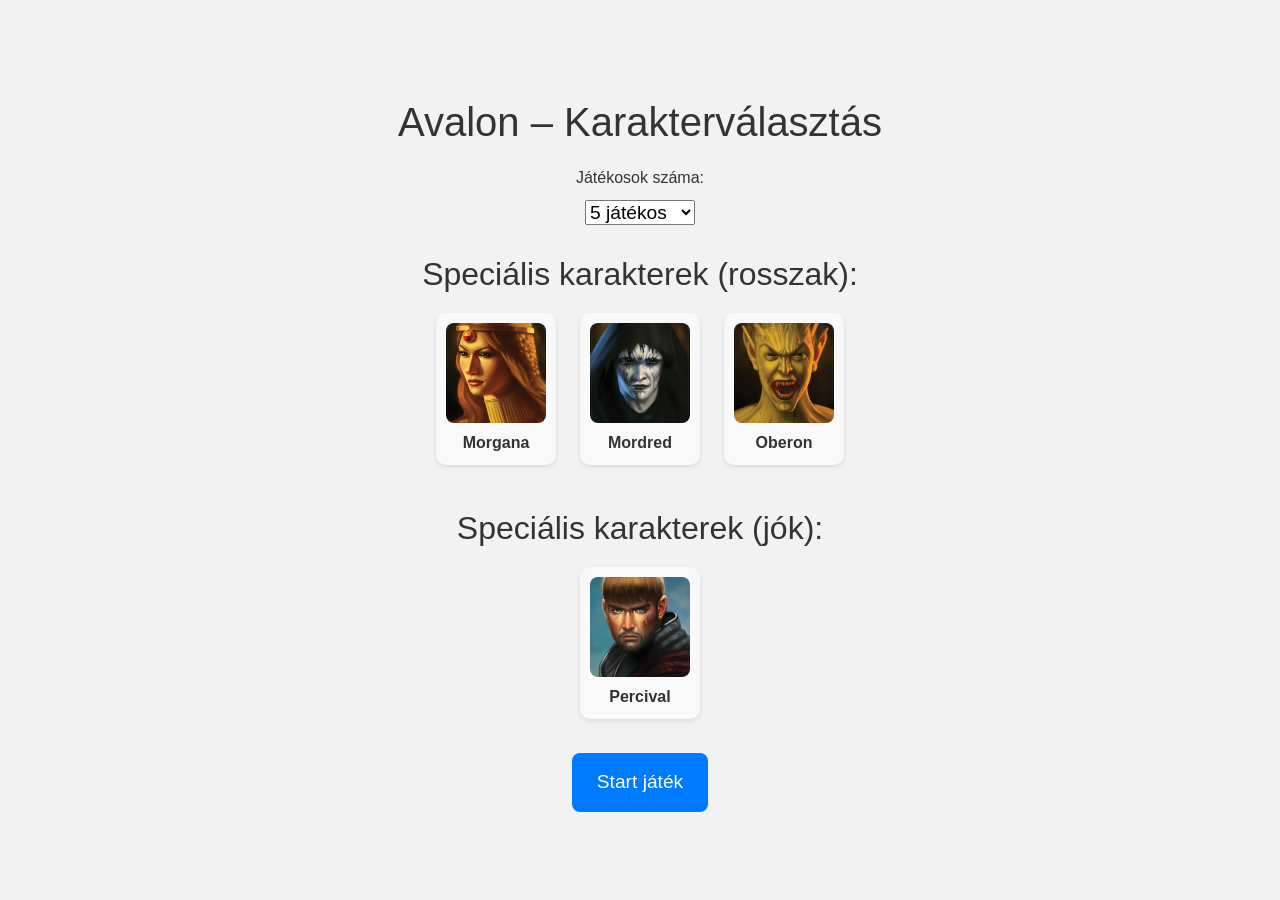
==== index.html @ 4195d69c "karakterek iconnal" ====
<!DOCTYPE html>
<html lang="hu">

<head>
  <meta charset="UTF-8">
  <meta name="viewport" content="width=device-width, initial-scale=1.0">
  <title>Avalon Setup</title>
  <link href="https://cdn.jsdelivr.net/npm/bootstrap@5.3.3/dist/css/bootstrap.min.css" rel="stylesheet">
  <link rel="stylesheet" href="style.css">
</head>

<body>
  <h1>Avalon – Karakterválasztás</h1>

  <label for="playerCount">Játékosok száma:</label>
  <select id="playerCount">
    <option value="5">5 játékos</option>
    <option value="6">6 játékos</option>
    <option value="7">7 játékos</option>
    <option value="8">8 játékos</option>
    <option value="9">9 játékos</option>
    <option value="10">10 játékos</option>
  </select>

  <h2>Speciális karakterek (rosszak):</h2>
  <div id="alert"></div>
  <div class="character-row">
  <div class="character-option">
    <input type="checkbox" id="morgana">
    <label for="morgana">
      <img src="../pictures/morgana.png" alt="Morgana">
      <span>Morgana</span>
    </label>
  </div>

  <div class="character-option">
    <input type="checkbox" id="mordred">
    <label for="mordred">
      <img src="../pictures/mordred.png" alt="Mordred">
      <span>Mordred</span>
    </label>
  </div>

  <div class="character-option">
    <input type="checkbox" id="oberon">
    <label for="oberon">
      <img src="../pictures/oberon.png" alt="Oberon">
      <span>Oberon</span>
    </label>
  </div>
</div>

  <h2>Speciális karakterek (jók):</h2>
  <div class="character-option">
  <input type="checkbox" id="percival">
  <label for="percival">
    <img src="../pictures/percival.png" alt="Percival">
    <span>Percival</span>
  </label>
</div>



  <br>
  <button onclick="startGame()">Start játék</button>

  <script src="script.js"></script>
</body>

</html>
---- style.css ----
body {
  margin: 0;
  padding: 0;
  font-family: sans-serif;
  background-color: #f2f2f2;
  color: #333;
  display: flex;
  flex-direction: column;
  align-items: center;
  justify-content: center;
  min-height: 100vh;
  text-align: center;
}

/**/
/* Alapstílus a karakterek megjelenítéséhez */
.character-row {
  display: flex;
  gap: 1.5rem;
  justify-content: center;
  flex-wrap: wrap;
  margin-bottom: 1.5rem;
}

.character-option {
  position: relative;
}

/* Rejtett checkbox */
.character-option input[type="checkbox"] {
  display: none;
}

/* A "gomb" kinézetű label */
.character-option label {
  display: flex;
  flex-direction: column;
  align-items: center;
  border: 2px solid transparent;
  border-radius: 10px;
  padding: 0.5rem;
  cursor: pointer;
  transition: 0.3s;
  background-color: #f9f9f9;
  box-shadow: 0 2px 4px rgba(0, 0, 0, 0.1);
}

/* Hover effekt */
.character-option label:hover {
  border-color: #aaa;
  background-color: #f0f0f0;
}

/* Kiválasztott (checked) kinézet */
.character-option input[type="checkbox"]:checked+label {
  border-color: #cc0000;
  background-color: #ffe5e5;
  box-shadow: 0 0 10px rgba(204, 0, 0, 0.4);
}

/* Karakter képek */
.character-option img {
  width: 100px;
  height: 100px;
  object-fit: cover;
  border-radius: 8px;
  margin-bottom: 0.5rem;
}

/* Karakter név */
.character-option span {
  font-weight: bold;
  font-size: 1rem;
  text-align: center;
}

/**/

h1,
h2 {
  margin: 20px 10px;
}

select,
button,
input[type="checkbox"] {
  font-size: 1.2rem;
  margin: 10px;
}

button {
  padding: 15px 25px;
  border: none;
  border-radius: 8px;
  background-color: #007bff;
  color: white;
  cursor: pointer;
}

button:hover {
  background-color: #0056b3;
}

.form-group,
.form-check {
  margin: 10px 0;
}

@media (max-width: 600px) {

  button,
  select {
    width: 90%;
    max-width: 300px;
  }
}

.container {
  cursor: pointer;
}

.container input {
  display: none;
}

.container svg {
  overflow: visible;
}

.path {
  fill: none;
  stroke: rgb(0, 0, 0);
  stroke-width: 6;
  stroke-linecap: round;
  stroke-linejoin: round;
  transition: stroke-dasharray 0.5s ease, stroke-dashoffset 0.5s ease;
  stroke-dasharray: 241 9999999;
  stroke-dashoffset: 0;
}

.container input:checked~svg .path {
  stroke-dasharray: 70.5096664428711 9999999;
  stroke-dashoffset: -262.2723388671875;
}
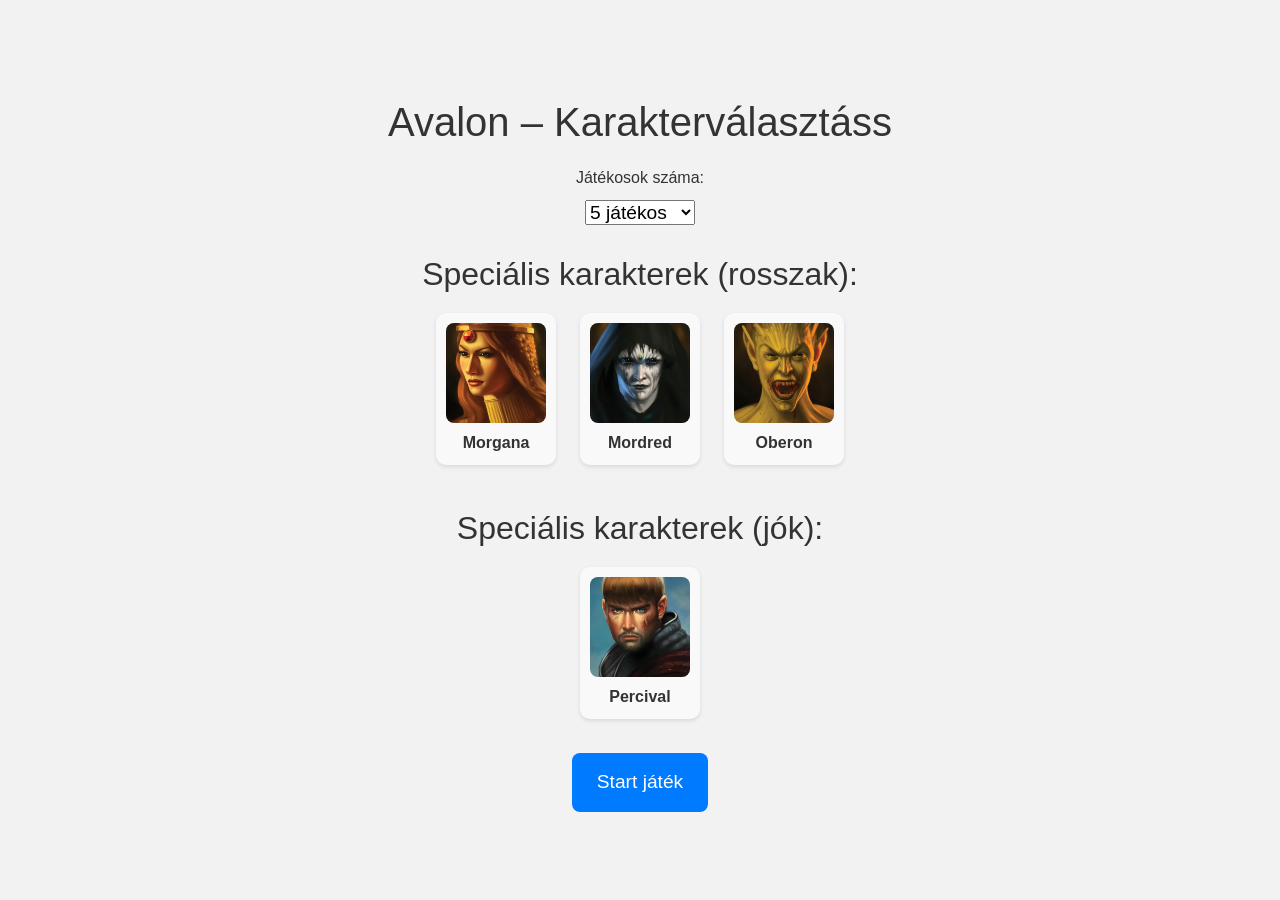
==== commit ab945df3: "tesztCommit" ====
--- a/index.html
+++ b/index.html
@@ -10,7 +10,7 @@
 </head>
 
 <body>
-  <h1>Avalon – Karakterválasztás</h1>
+  <h1>Avalon – Karakterválasztáss</h1>
 
   <label for="playerCount">Játékosok száma:</label>
   <select id="playerCount">
@@ -28,7 +28,7 @@
   <div class="character-option">
     <input type="checkbox" id="morgana">
     <label for="morgana">
-      <img src="../pictures/morgana.png" alt="Morgana">
+      <img src="pictures/morgana.png" alt="Morgana">
       <span>Morgana</span>
     </label>
   </div>
@@ -36,7 +36,7 @@
   <div class="character-option">
     <input type="checkbox" id="mordred">
     <label for="mordred">
-      <img src="../pictures/mordred.png" alt="Mordred">
+      <img src="pictures/mordred.png" alt="Mordred">
       <span>Mordred</span>
     </label>
   </div>
@@ -44,17 +44,17 @@
   <div class="character-option">
     <input type="checkbox" id="oberon">
     <label for="oberon">
-      <img src="../pictures/oberon.png" alt="Oberon">
+      <img src="pictures/oberon.png" alt="Oberon">
       <span>Oberon</span>
     </label>
   </div>
 </div>
 
   <h2>Speciális karakterek (jók):</h2>
-  <div class="character-option">
+  <div class="character-option" id="percivall">
   <input type="checkbox" id="percival">
   <label for="percival">
-    <img src="../pictures/percival.png" alt="Percival">
+    <img src="pictures/percival.png" alt="Percival">
     <span>Percival</span>
   </label>
 </div>
--- a/style.css
+++ b/style.css
@@ -56,6 +56,11 @@
   border-color: #cc0000;
   background-color: #ffe5e5;
   box-shadow: 0 0 10px rgba(204, 0, 0, 0.4);
+}
+#percivall input[type="checkbox"]:checked+label {
+  border-color: #1100ff;
+  background-color: #ffe5e5;
+  box-shadow: 0 0 10px rgba(0, 0, 204, 0.4);
 }
 
 /* Karakter képek */
@@ -141,4 +146,53 @@
 .container input:checked~svg .path {
   stroke-dasharray: 70.5096664428711 9999999;
   stroke-dashoffset: -262.2723388671875;
-}+}
+
+/* karakterkartyak */
+.character-card {
+  border-radius: 8px;
+  overflow: hidden;
+  background: white;
+  padding: 20px;
+  max-width: 400px;
+  margin: auto;
+  box-shadow: 0 0 15px rgba(0, 0, 0, 0.2);
+}
+
+.character-card:hover {
+  transform: scale(1.02);
+}
+
+.character-image {
+  width: 100%;
+  max-height: 200px;
+  object-fit: contain;
+  margin-bottom: 15px;
+  border-radius: 40px;
+}
+
+.team-villain {
+  color: #c0392b;
+  font-weight: bold;
+}
+
+.team-good {
+  color: #2ecc71;
+  font-weight: bold;
+}
+
+.next-button {
+  margin-top: 20px;
+  padding: 10px 20px;
+  background-color: #2980b9;
+  color: white;
+  border: none;
+  border-radius: 8px;
+  cursor: pointer;
+  transition: background-color 0.3s;
+}
+
+.next-button:hover {
+  background-color: #3498db;
+}
+/**/
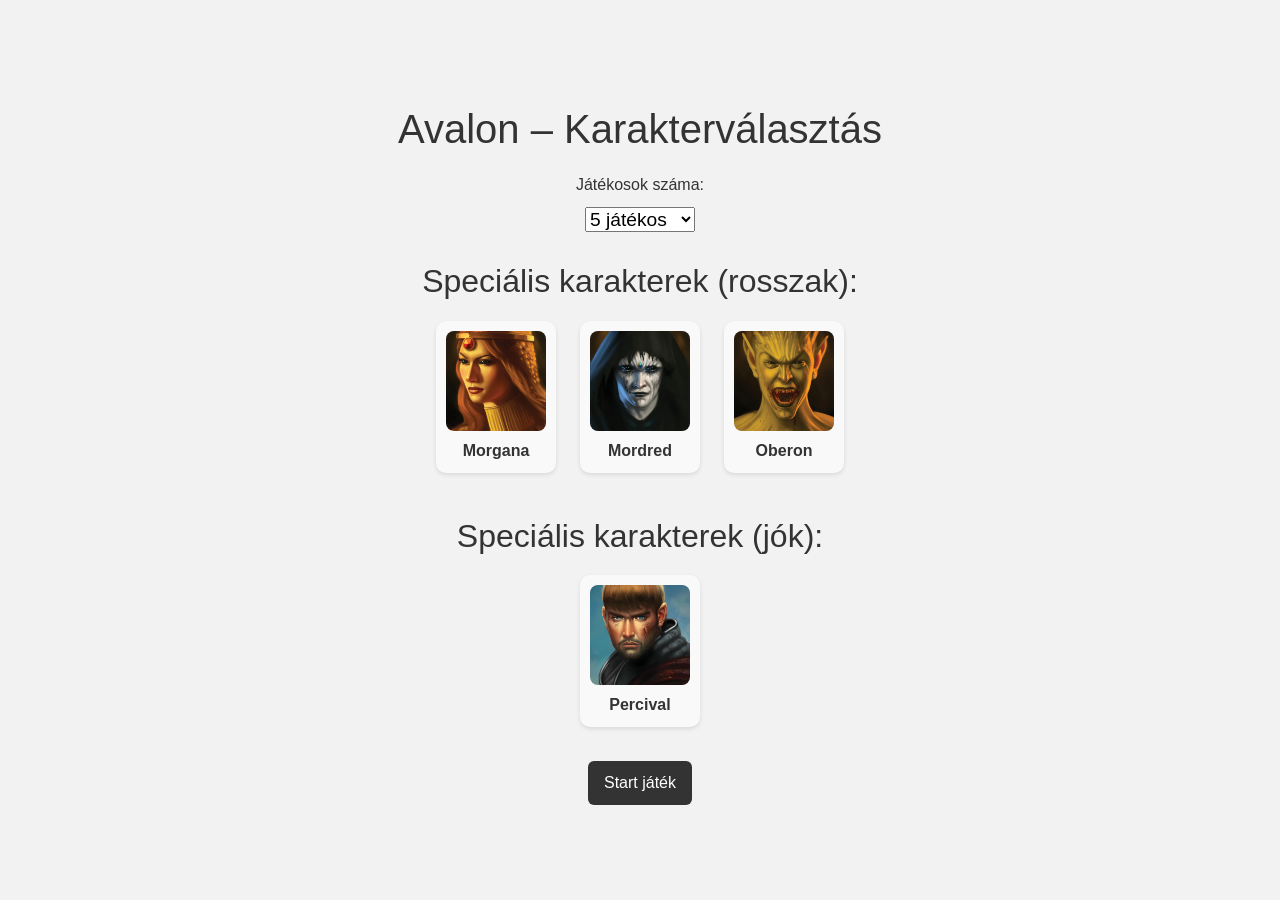
==== commit b95bbcc5: "kartya megforgatas, Percival hatterszin" ====
--- a/index.html
+++ b/index.html
@@ -10,7 +10,7 @@
 </head>
 
 <body>
-  <h1>Avalon – Karakterválasztáss</h1>
+  <h1>Avalon – Karakterválasztás</h1>
 
   <label for="playerCount">Játékosok száma:</label>
   <select id="playerCount">
--- a/style.css
+++ b/style.css
@@ -55,11 +55,11 @@
 .character-option input[type="checkbox"]:checked+label {
   border-color: #cc0000;
   background-color: #ffe5e5;
-  box-shadow: 0 0 10px rgba(204, 0, 0, 0.4);
+  box-shadow: 0 0 10px rgba(204, 0, 0, 0.4);  
 }
 #percivall input[type="checkbox"]:checked+label {
   border-color: #1100ff;
-  background-color: #ffe5e5;
+  background-color: #f0f8ff;
   box-shadow: 0 0 10px rgba(0, 0, 204, 0.4);
 }
 
@@ -106,10 +106,7 @@
   background-color: #0056b3;
 }
 
-.form-group,
-.form-check {
-  margin: 10px 0;
-}
+
 
 @media (max-width: 600px) {
 
@@ -128,25 +125,6 @@
   display: none;
 }
 
-.container svg {
-  overflow: visible;
-}
-
-.path {
-  fill: none;
-  stroke: rgb(0, 0, 0);
-  stroke-width: 6;
-  stroke-linecap: round;
-  stroke-linejoin: round;
-  transition: stroke-dasharray 0.5s ease, stroke-dashoffset 0.5s ease;
-  stroke-dasharray: 241 9999999;
-  stroke-dashoffset: 0;
-}
-
-.container input:checked~svg .path {
-  stroke-dasharray: 70.5096664428711 9999999;
-  stroke-dashoffset: -262.2723388671875;
-}
 
 /* karakterkartyak */
 .character-card {
@@ -195,4 +173,71 @@
 .next-button:hover {
   background-color: #3498db;
 }
-/**/+/**/
+
+.card-container {
+  perspective: 1000px;
+  display: flex;
+  justify-content: center;
+  align-items: center;
+  height: 100vh;
+}
+
+.card {
+  width: 300px;
+  height: 420px;
+  position: relative;
+  transform-style: preserve-3d;
+  transition: transform 0.8s ease;
+}
+
+.card.flipped {
+  transform: rotateY(180deg);
+}
+
+.card-front,
+.card-back {
+  position: absolute;
+  width: 100%;
+  height: 100%;
+  backface-visibility: hidden;
+  background: #f8f8f8;
+  border-radius: 12px;
+  padding: 20px;
+  box-shadow: 0 4px 20px rgba(0,0,0,0.2);
+  display: flex;
+  flex-direction: column;
+  align-items: center;
+  justify-content: center;
+}
+
+.card-back {
+  transform: rotateY(180deg);
+}
+
+.character-image {
+  width: 100%;
+  height: 70%;
+  object-fit: contain;
+  border-radius: 8px;
+  margin-bottom: 10px;
+}
+
+button {
+  margin-top: 10px;
+  padding: 10px 16px;
+  font-size: 16px;
+  cursor: pointer;
+  border: none;
+  border-radius: 6px;
+  background-color: #333;
+  color: white;
+}
+
+.team-good {
+  color: green;
+}
+
+.team-villain {
+  color: red;
+}
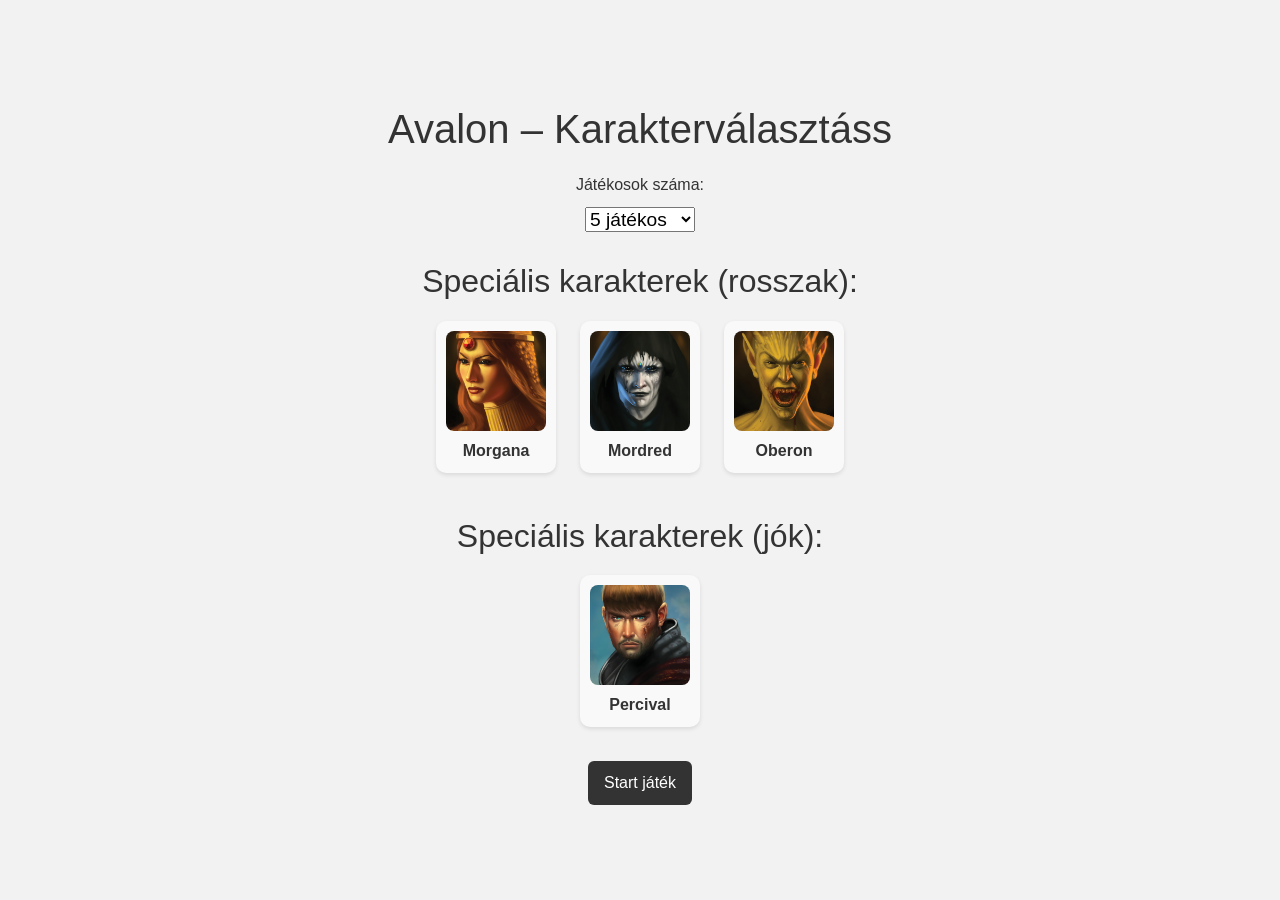
==== commit c01101b4: "testcommit" ====
--- a/index.html
+++ b/index.html
@@ -10,7 +10,7 @@
 </head>
 
 <body>
-  <h1>Avalon – Karakterválasztás</h1>
+  <h1>Avalon – Karakterválasztáss</h1>
 
   <label for="playerCount">Játékosok száma:</label>
   <select id="playerCount">
--- a/style.css
+++ b/style.css
@@ -188,7 +188,8 @@
   height: 420px;
   position: relative;
   transform-style: preserve-3d;
-  transition: transform 0.8s ease;
+  will-change: transform;
+  transition: transform 0.8s ease-in-out;
 }
 
 .card.flipped {
@@ -240,4 +241,35 @@
 
 .team-villain {
   color: red;
-}+}
+/*belebegés animáció a kartyakra*/
+@keyframes slideInUp {
+  from {
+    transform: translateY(100vh);
+    opacity: 0;
+  }
+  to {
+    transform: translateY(0);
+    opacity: 1;
+  }
+}
+
+@keyframes slideOutDown {
+  from {
+    transform: translateY(0);
+    opacity: 1;
+  }
+  to {
+    transform: translateY(100vh);
+    opacity: 0;
+  }
+}
+
+.card-container.animate-in {
+  animation: slideInUp 0.5s ease-out;
+}
+
+.card-container.animate-out {
+  animation: slideOutDown 0.5s ease-in;
+}
+/**/
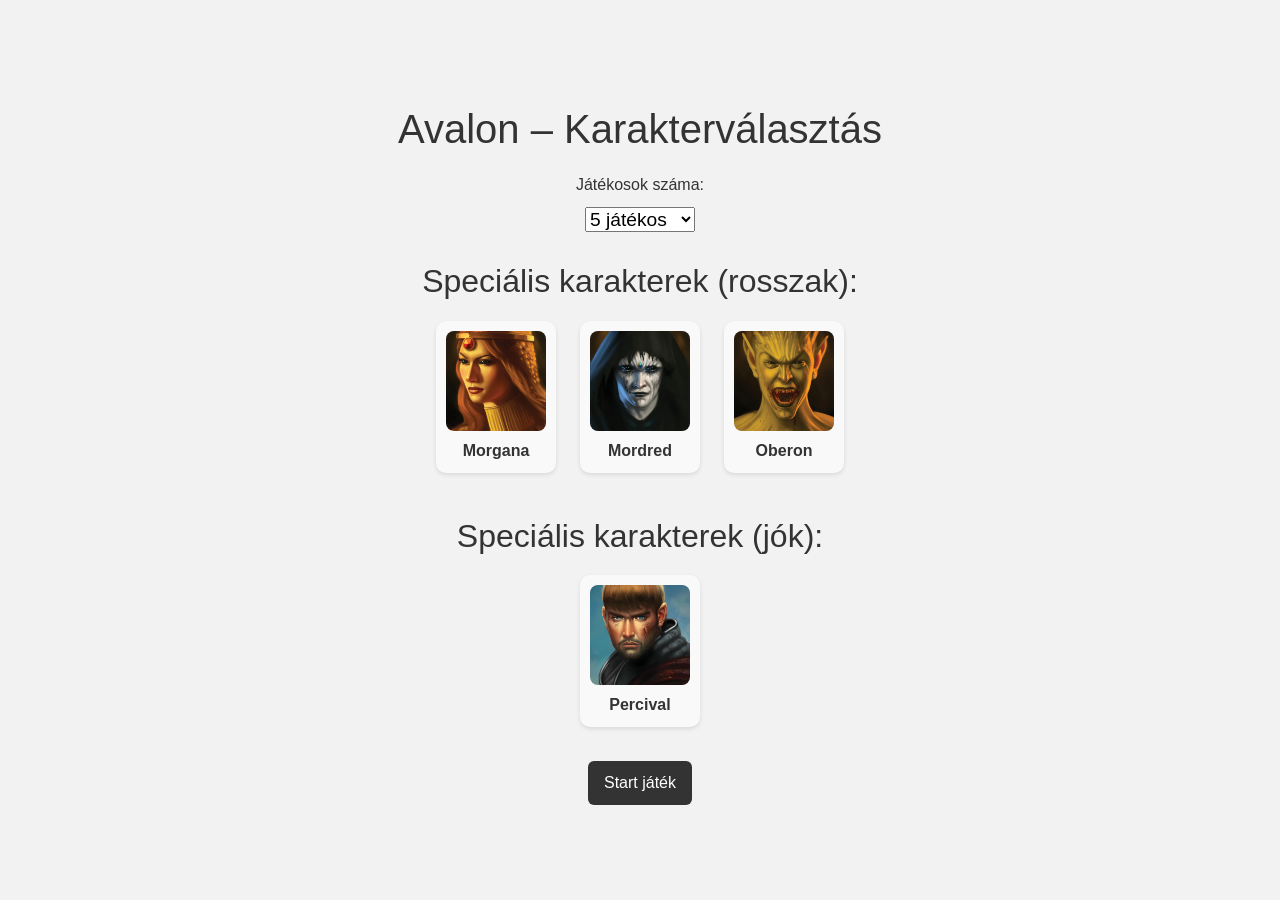
==== commit f7292001: "tesztcommit" ====
--- a/index.html
+++ b/index.html
@@ -10,7 +10,7 @@
 </head>
 
 <body>
-  <h1>Avalon – Karakterválasztáss</h1>
+  <h1>Avalon – Karakterválasztás</h1>
 
   <label for="playerCount">Játékosok száma:</label>
   <select id="playerCount">
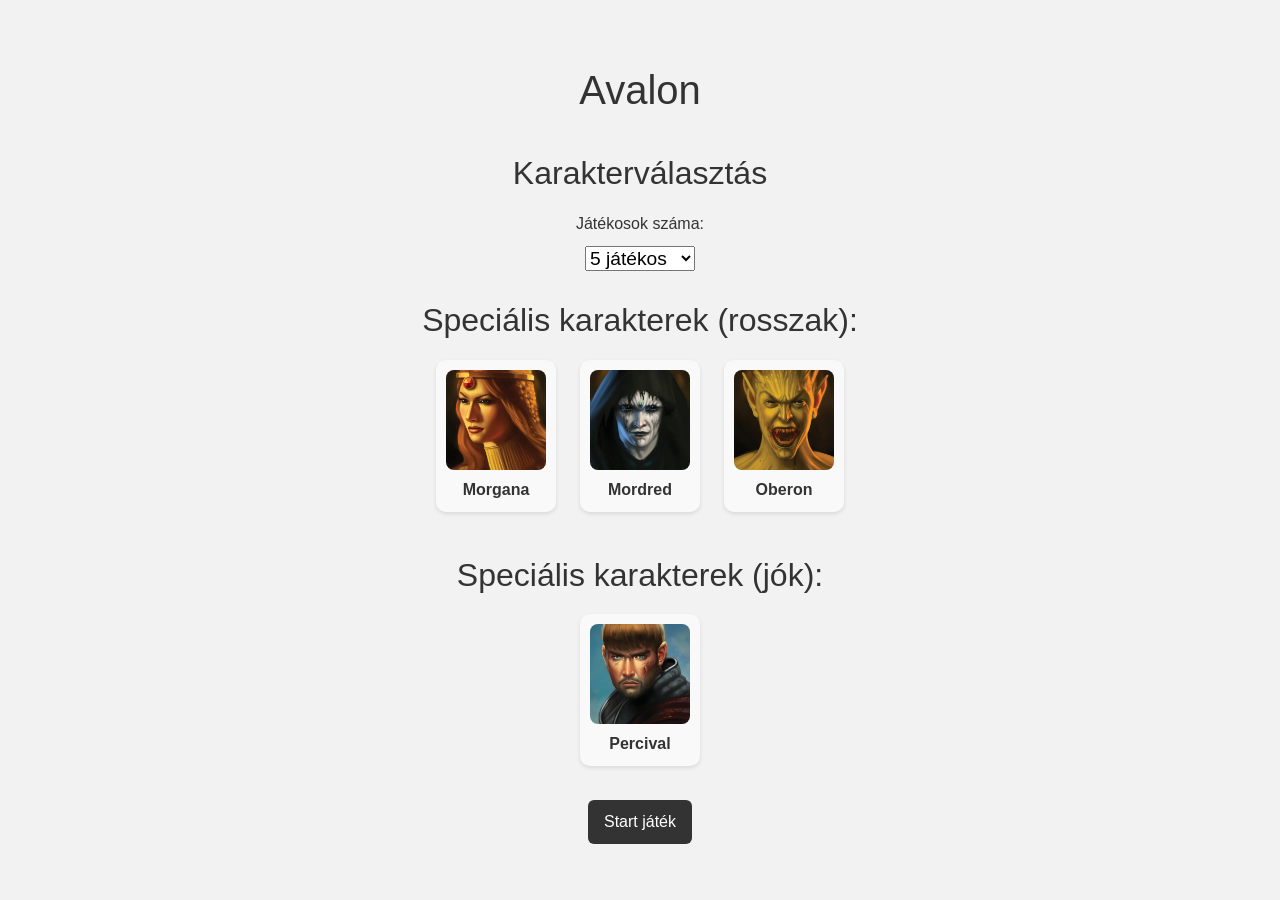
==== commit c627abea: "asd" ====
--- a/index.html
+++ b/index.html
@@ -10,7 +10,8 @@
 </head>
 
 <body>
-  <h1>Avalon – Karakterválasztás</h1>
+  <h1>Avalon</h1>
+  <h2>Karakterválasztás</h2>
 
   <label for="playerCount">Játékosok száma:</label>
   <select id="playerCount">
--- a/style.css
+++ b/style.css
@@ -185,7 +185,7 @@
 
 .card {
   width: 300px;
-  height: 420px;
+  height: 520px;
   position: relative;
   transform-style: preserve-3d;
   will-change: transform;
@@ -218,7 +218,7 @@
 
 .character-image {
   width: 100%;
-  height: 70%;
+  height: 7 0%;
   object-fit: contain;
   border-radius: 8px;
   margin-bottom: 10px;
@@ -272,4 +272,29 @@
 .card-container.animate-out {
   animation: slideOutDown 0.5s ease-in;
 }
-/**/+/*Szavazások közti áttünés:*/
+.fade-out {
+  animation: fadeOut 0.3s ease forwards;
+}
+
+.fade-in {
+  animation: fadeIn 0.3s ease forwards;
+}
+
+@keyframes fadeOut {
+  from {
+    opacity: 1;
+  }
+  to {
+    opacity: 0;
+  }
+}
+
+@keyframes fadeIn {
+  from {
+    opacity: 0;
+  }
+  to {
+    opacity: 1;
+  }
+}
